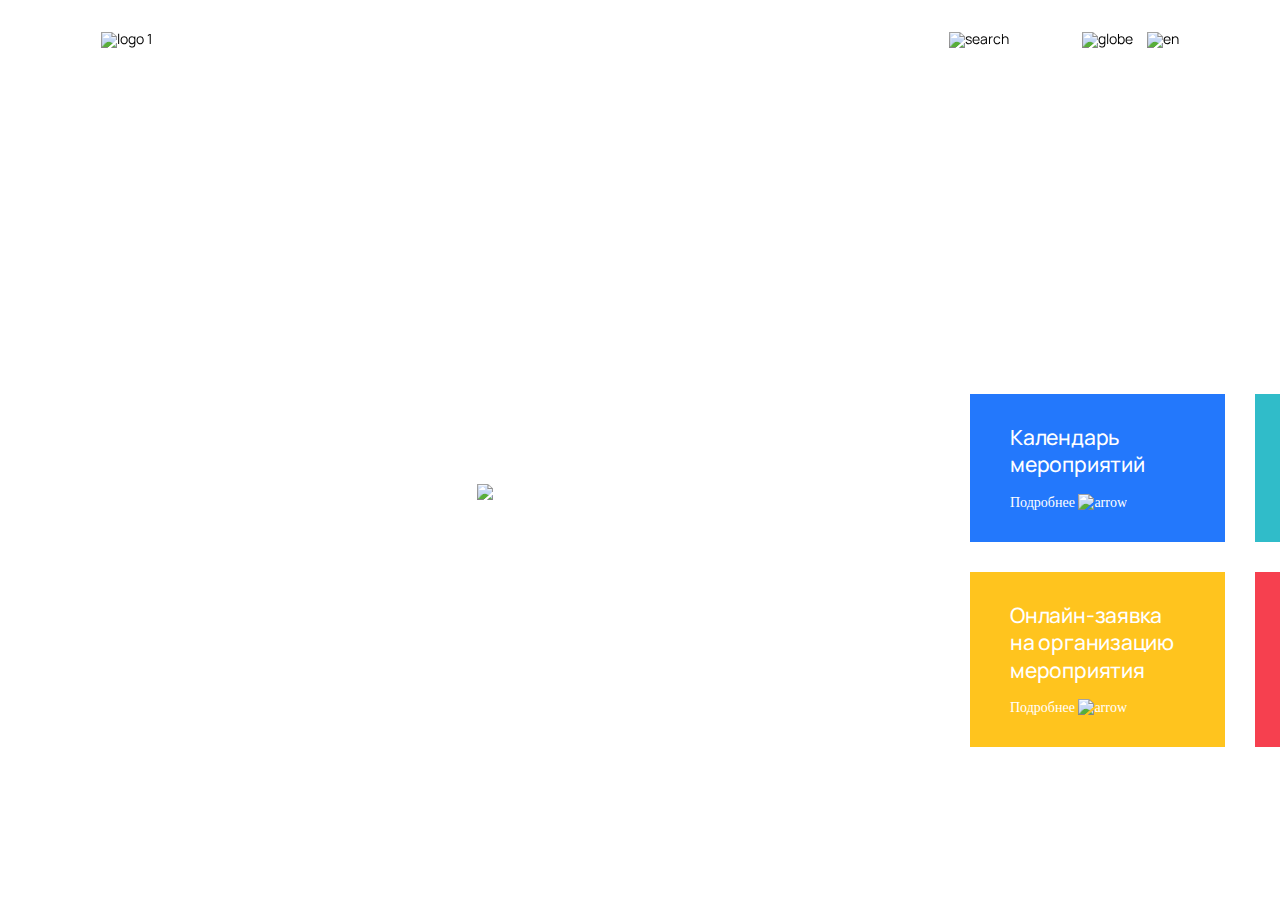
==== Expoforum/index.html @ a9dc6204 "Finished аfirst screen" ====
<!DOCTYPE html>
<html lang="en">
<head>
    <link href="https://fonts.googleapis.com/css?family=Manrope:400,500,700&display=swap&subset=cyrillic" rel="stylesheet">
    <link rel="stylesheet" href="css/style.css">
    <meta charset="UTF-8">
    <title>EXPOFORUM</title>
</head>
<body>
    <header id="header">
        <div class="container">
            <div class="navigation">
                <div class="logo">
                    <a href="#"><img src="images/logo 1.png" alt="logo 1"></a>
                </div>
                <nav class="header-main-menu">
                    <a href="#">О комплексе</a>
                    <a href="#">О компании</a>
                    <a href="#">Новости</a>
                    <a href="#">Медиа-банк</a>
                    <a href="#">Контакты</a>
                </nav>
                <nav class="header-right-bar">
                    <a href="#"><img src="images/Search.png" alt="search"></a>
                    <a href="#"><img src="images/Globe.png" alt="globe"> </a>
                    <a href="#"><img src="images/English.png" alt="en"></a>
                </nav>
            </div>
        </div>
    </header>
    <main class="main">
        <section class="first-screen">
            <div class="container">
                <div class="first-screen-block-wrapper">
                    <div class="first-screen-title">
                        <h1>ЭКСПОФОРУМ</h1>
                        <h4>конгрессно-выставочный центр Санкт-Петербурга</h4>
                        <p>О комплексе
                            <a href="#"><img src="images/Arrow1.png" alt="arrow"></a>
                        </p>
                    </div>
                    <div class="row">
                        <div class="first-screen-block-item item1">
                            <h3>Календарь мероприятий</h3>
                            <p>Подробнее
                            <a href="#"><img src="images/Arrow1.png" alt="arrow"></a></p>
                        </div>
                        <div class="first-screen-block-item item2">
                            <h3>Онлайн-заявка на организацию мероприятия</h3>
                            <p>Подробнее
                            <a href="#"><img src="images/Arrow1.png" alt="arrow"></a></p>
                        </div>
                        </div>
                    <div class="row">
                        <div class="first-screen-block-item item3">
                            <h3>Как добраться до Экспофорума</h3>
                            <p>Подробнее
                            <a href="#"><img src="images/Arrow1.png" alt="arrow"></a></p>
                        </div>
                        <div class="first-screen-block-item item4">
                            <h3>План и инфраструктура комплекса</h3>
                            <p>Подробнее
                            <a href="#"><img src="images/Arrow1.png" alt="arrow"></a></p>
                        </div>
                    </div>
                </div>
            </div>
        </section>
    </main>
    <footer class="footer"></footer>
</body>
</html>
---- Expoforum/css/style.css ----
* {
    box-sizing: border-box;
}

body {
    font: 400 14px/1 'Manrope', sans-serif;
    margin: 0;
}

a {
    text-decoration: none;
    color: inherit;
}

p, h1, h2, h3, h4, h5, h6 {
    margin: 0;
}

ul {
    list-style: none;
}
  
img {
    max-width: 100%;
}

#header {
    position: fixed;
    background-color: rgba(255,255,255,0.0);
    height: 80px;
    left: 0px;
    width: 100%;
    border-bottom: 1px solid #fff;
}
  
.container {
    box-sizing: border-box;
    max-width: 1920px;
    margin-left: auto;
    margin-right: auto;
    padding-left: 55px;
    padding-right: 55px;
}
  
.navigation {
    display: flex;
    justify-content: space-around;
    align-items: center;
    left: 0px;
    top: 0px;
    height: 80px;
}

.header-main-menu a + a {
    margin-left: 47px;
}

.header-right-bar a + a {
    margin-left: 70px;
    top: 55px;
}

.header-right-bar a + a + a {
    margin-left: 11px;
}

.header-main-menu {
    height: 22px;
    left: 807px;
    font-size: 16px;
    line-height: 135%;
    color: #FFFFFF;
}

.first-screen {
    width: 1920px;
    height: 800px;
    left: 0px;
    top: 0px;
    background: url('../images/bgc.png') no-repeat;
}

.first-screen-block-wrapper {
    display: flex;
    justify-content: flex-end;
    align-items: flex-end;
    height: 747px;
    width: 1455px;
}

.row {
    display: flex;
    flex-direction: column;
    align-items: flex-end;
}

.item1 {
    margin-bottom: 30px;
    width: 255px;
    height: 148px;
    background: #2378FC;
}

.item3 {
    width: 255px;
    height: 148px;
    background: #30BCC9;
}

.item2 {
    width: 255px;
    height: 175px;
    background: #FFC41E;
}

.item4 {
    margin-left: 30px;
    margin-top: 30px;
    width: 255px;
    height: 175px;
    background: #F6404F;
}

.item1, .item2, .item3, .item4 {
    padding: 30px 40px;
}

h3 {
    font-style: normal;
    font-weight: 500;
    font-size: 21px;
    line-height: 130%;
    letter-spacing: -0.01em;
    color: #FFFFFF;
}

p {
    font-family: Circe;
    font-style: normal;
    font-weight: normal;
    font-size: 14px;
    line-height: 135%;
    color: #FFFFFF;
    padding-top: 15px;
}

.first-screen-title {
    margin-top: 267px;
    margin-right: 37px;
    align-self: flex-start;
    width: 535px;
    height: 224px;
}

.first-screen-title h1 {
    margin-bottom: 35px;
    width: 420px;
    height: 74px;
    left: 403px;
    top: 274px;
    font-style: normal;
    font-weight: bold;
    font-size: 64px;
    line-height: 160%;
    text-transform: uppercase;
    color: #FFFFFF;
}

.first-screen-title h4 {
    margin-bottom: 25px;
    width: 403px;
    height: 68px;
    left: 405px;
    top: 383px;
    font-style: normal;
    font-weight: normal;
    font-size: 24px;
    line-height: 140%;
    color: #FFFFFF;
}
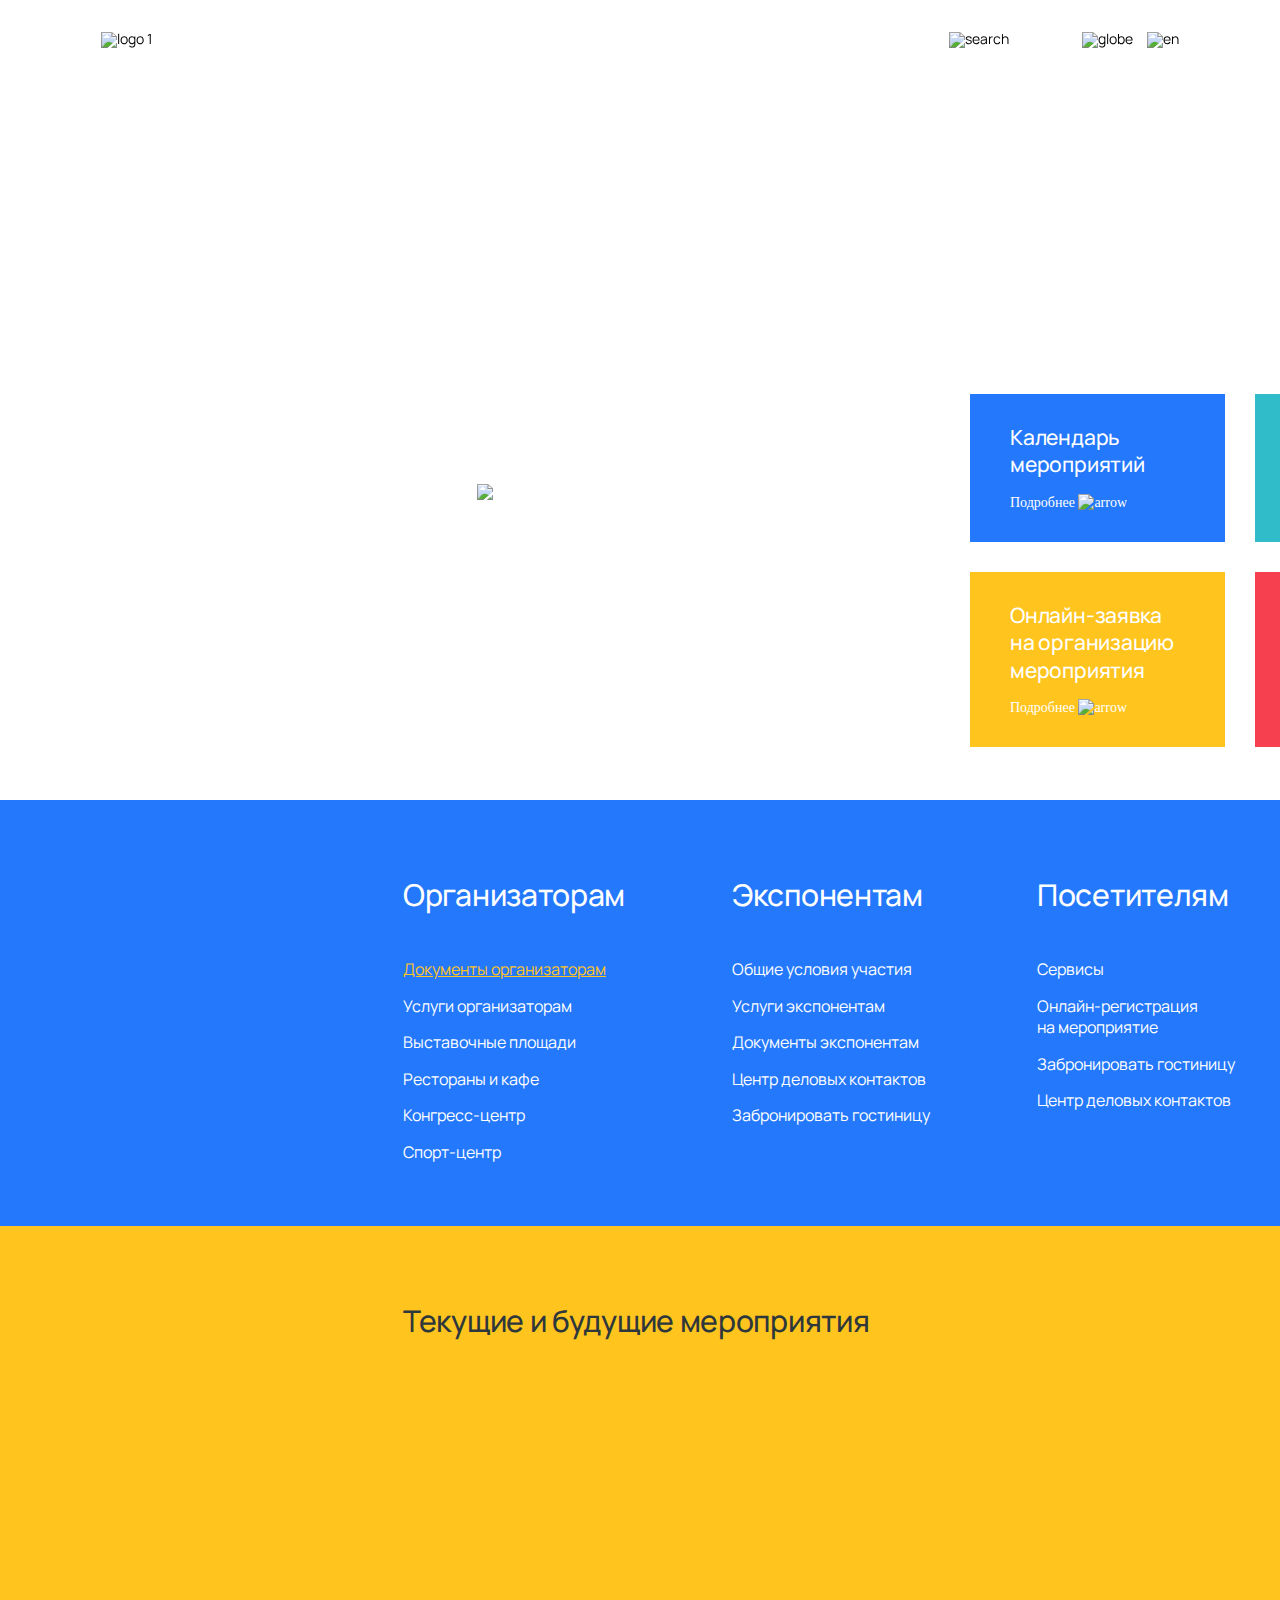
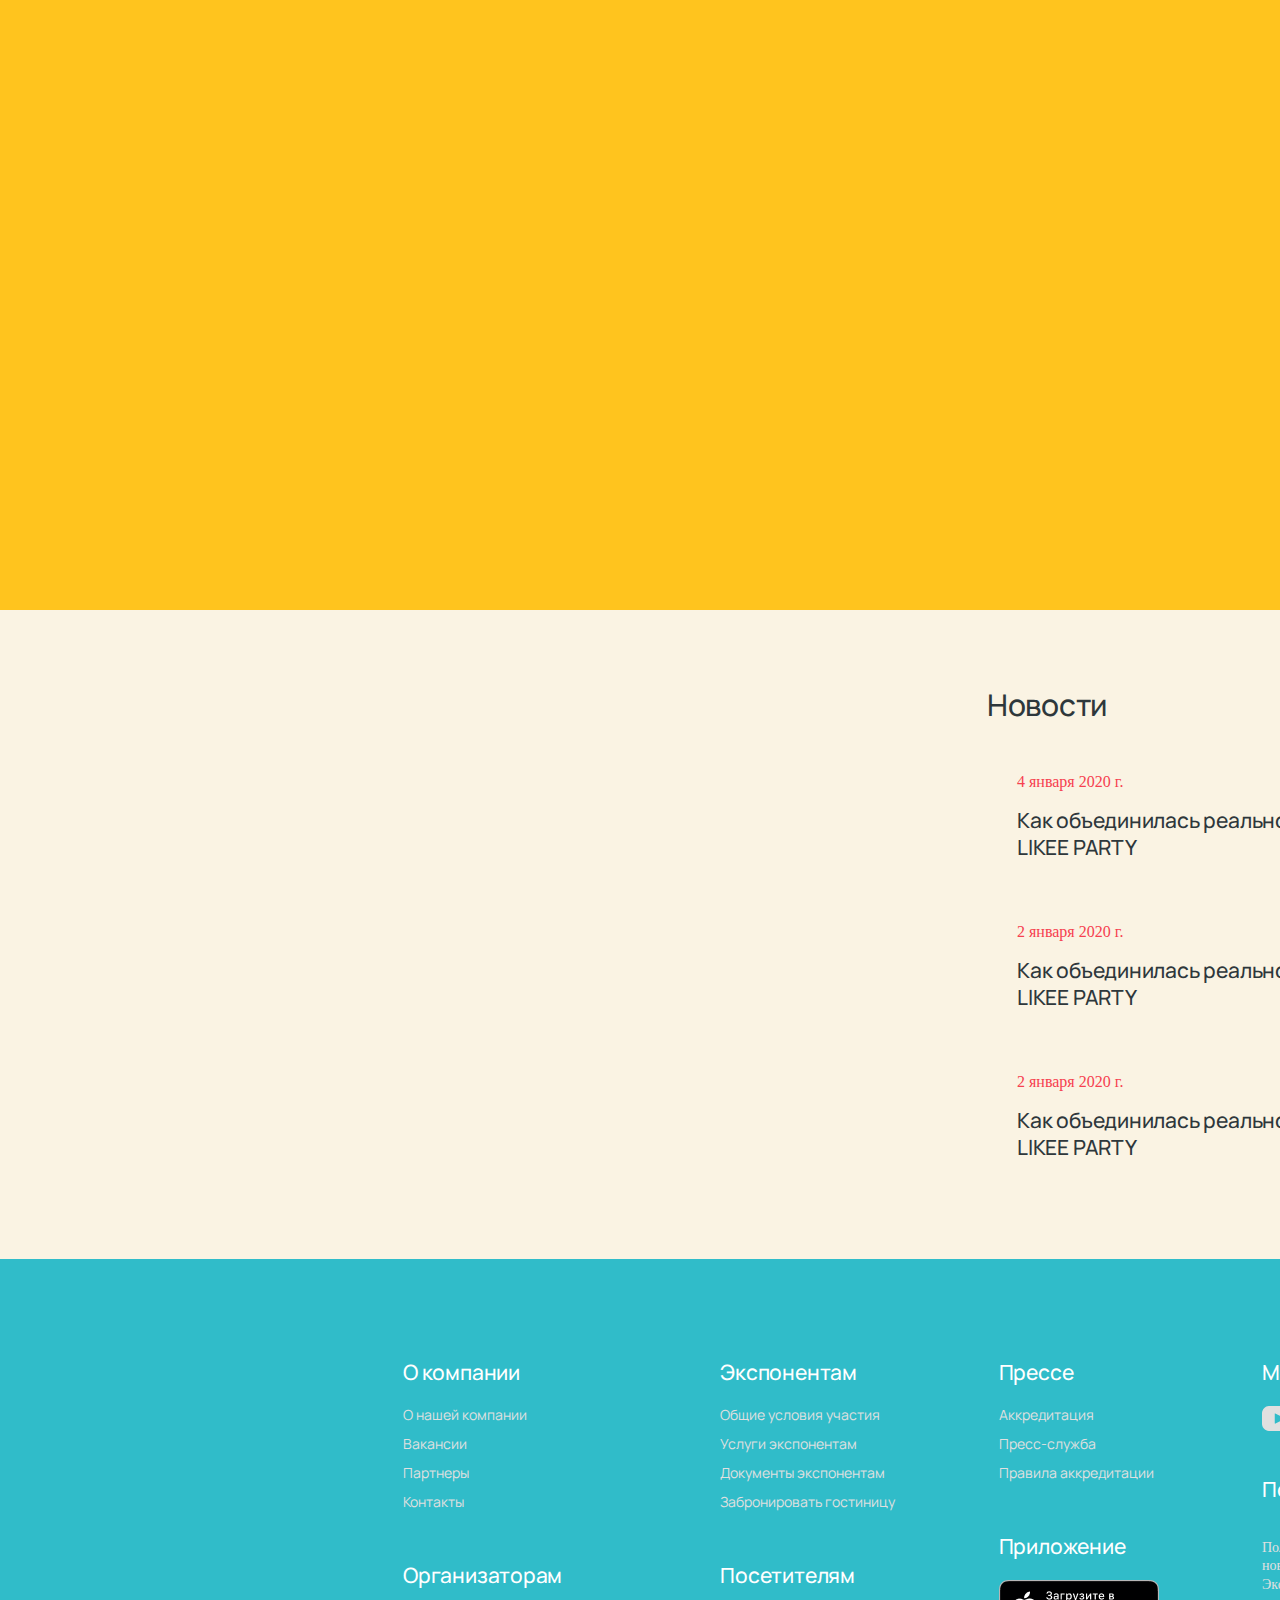
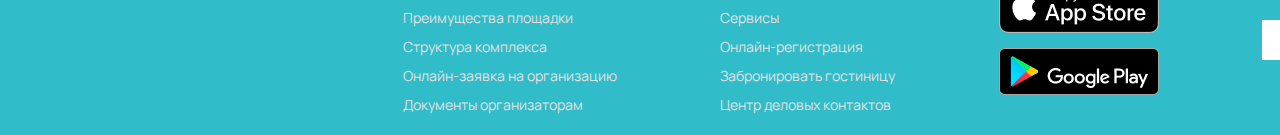
==== commit d75086cc: "Added footer" ====
--- a/Expoforum/index.html
+++ b/Expoforum/index.html
@@ -8,7 +8,7 @@
 </head>
 <body>
     <header id="header">
-        <div class="container">
+        <div class="container-footer">
             <div class="navigation">
                 <div class="logo">
                     <a href="#"><img src="images/logo 1.png" alt="logo 1"></a>
@@ -30,7 +30,7 @@
     </header>
     <main class="main">
         <section class="first-screen">
-            <div class="container">
+            <div class="container-footer">
                 <div class="first-screen-block-wrapper">
                     <div class="first-screen-title">
                         <h1>ЭКСПОФОРУМ</h1>
@@ -67,6 +67,175 @@
             </div>
         </section>
     </main>
-    <footer class="footer"></footer>
+    <section class="bcg">
+        <div class="container">
+            <div class="side-menu-list">
+                <div class="item">
+                    <h2>Организаторам</h2>
+                    <p class="text-decoration">Документы организаторам</p>
+                    <p>Услуги организаторам</p>
+                    <p>Выставочные площади</p>
+                    <p>Рестораны и кафе</p>
+                    <p>Конгресс-центр</p>
+                    <p>Спорт-центр</p>
+                </div>
+                <div class="item">
+                    <h2>Экспонентам</h2>
+                    <p>Общие условия участия</p>
+                    <p>Услуги экспонентам</p>
+                    <p>Документы экспонентам</p>
+                    <p>Центр деловых контактов</p>
+                    <p>Забронировать гостиницу</p>
+                </div>
+                <div class="item">
+                    <h2>Посетителям</h2>
+                    <p>Сервисы</p>
+                    <p>Онлайн-регистрация <br>на мероприятие</p>
+                    <p>Забронировать гостиницу</p>
+                    <p>Центр деловых контактов</p>
+                </div>
+                <div class="item">
+                    <h2>Прессе</h2>
+                    <p>Аккредитация</p>
+                    <p>Пресс-служба</p>
+                    <p>Правила аккредитации</p>
+                </div>
+            </div>
+        </div>
+    </section>
+    <section class="events">
+        <div class="container">
+            <div class="event-text">
+                <h2>Текущие и будущие мероприятия</h2>
+                <a href="#">Все мероприятия
+                    <img src="./images/Arrow2.png" alt="">
+                </a>
+            </div>
+            <div class="row-event">
+                <div class="event-item">
+                    <img src="./images/events__item.png" alt="">
+                </div>
+                <div class="event-item">
+                    <img src="./images/events__list.png" alt="">
+                </div>
+                <div class="event-item">
+                    <img src="./images/events__list (1).png" alt="">
+                </div>
+            </div>
+            <div class="row-event">
+                <div class="event-item">
+                    <img src="./images/events__list (2).png" alt="">
+                </div>
+                <div class="event-item">
+                    <img src="./images/events__list (3).png" alt="">
+                </div>
+                <div class="event-item">
+                    <img src="./images/events__list (4).png" alt="">
+                </div>
+            </div>
+        </div>
+    </section>
+    <section class="news">
+        <div class="container">
+            <div class="news-area">
+                <div class="news-column">
+                    <div class="ad"><img src="./images/ad-1.png" alt=""></div>
+                    <div class="ad"><img src="./images/ad-2.png" alt=""></div>
+                </div>
+                <div class="news-column2">
+                    <div class="event-text">
+                        <h2>Новости</h2>
+                        <a href="#">Все новости
+                            <img src="./images/Arrow2.png" alt="">
+                        </a>
+                    </div>
+                    <div class="news-item">
+                        <img src="./images/Rectangle 11.png" alt="">
+                        <div class="news-item-info">
+                            <p>4 января 2020 г.</p>
+                            <h3>Как объединилась реальность и виртуальность – LIKEE PARTY</h3>
+                        </div>
+                    </div>
+                    <div class="news-item">
+                        <img src="./images/Rectangle 11 (1).png" alt="">
+                        <div class="news-item-info">
+                            <p>2 января 2020 г.</p>
+                            <h3>Как объединилась реальность и виртуальность – LIKEE PARTY</h3>
+                        </div>
+                    </div>
+                    <div class="news-item">
+                        <img src="./images/Rectangle 11 (2).png" alt="">
+                        <div class="news-item-info">
+                            <p>2 января 2020 г.</p>
+                            <h3>Как объединилась реальность и виртуальность – LIKEE PARTY</h3>
+                        </div>
+                    </div>
+                </div>
+            </div>
+        </div>
+    </section>
+    <footer class="footer">
+        <div class="container">
+            <div class="footer-links">
+                <div class="footer-link">
+                    <h3>О компании</h3>
+                    <a href="#">О нашей компании</a>
+                    <a href="#">Вакансии</a>
+                    <a href="#">Партнеры</a>
+                    <a href="#">Контакты</a>
+                    <h3>Организаторам</h3>
+                    <a href="#">Преимущества площадки</a>
+                    <a href="#">Структура комплекса</a>
+                    <a href="#">Онлайн-заявка на организацию</a>
+                    <a href="#">Документы организаторам</a>
+                </div>
+                <div class="footer-link">
+                    <h3>Экспонентам</h3>
+                    <a href="#">Общие условия участия</a>
+                    <a href="#">Услуги экспонентам</a>
+                    <a href="#">Документы экспонентам</a>
+                    <a href="#">Забронировать гостиницу</a>
+                    <h3>Посетителям</h3>
+                    <a href="#">Сервисы</a>
+                    <a href="#">Онлайн-регистрация</a>
+                    <a href="#">Забронировать гостиницу</a>
+                    <a href="#">Центр деловых контактов</a>
+                </div>
+                <div class="footer-link">
+                    <h3>Прессе</h3>
+                    <a href="#">Аккредитация</a>
+                    <a href="#">Пресс-служба</a>
+                    <a href="#">Правила аккредитации</a>
+                    <h3>Приложение</h3>
+                    <a href="#">
+                        <img src="./images/Frame.png" alt="">
+                    </a>
+                    <a href="#">
+                        <img src="./images/Group2.png" alt="">
+                    </a>
+                </div>
+                <div class="footer-link">
+                    <h3>Мы в соц. сетях</h3>
+                    <div class="social-media">
+                        <a href="#">
+                            <img src="./images/Vector.png" alt="">
+                        </a>
+                        <a href="#">
+                            <img src="./images/Group.png" alt="">
+                        </a>
+                        <a href="#">
+                            <img src="./images/facebook-logo.png" alt="">
+                        </a>
+                        <a href="#">
+                            <img src="./images/instagram.png" alt="">
+                        </a>
+                        <h3>Подписка на новости</h3>
+                        <p>Получайте все самые последние</br> новости о мероприятиях в</br> Экспофоруме.</p>
+                        <img src="./images/footer__form.png" alt="">
+                    </div>
+                </div>
+            </div>   
+        </div>
+    </footer>
 </body>
 </html>--- a/Expoforum/css/style.css
+++ b/Expoforum/css/style.css
@@ -33,7 +33,7 @@
     border-bottom: 1px solid #fff;
 }
   
-.container {
+.container-footer {
     box-sizing: border-box;
     max-width: 1920px;
     margin-left: auto;
@@ -177,4 +177,204 @@
     font-size: 24px;
     line-height: 140%;
     color: #FFFFFF;
+}
+
+.bcg {
+    padding: 75px 0;
+    width: 1920px;
+    height: 426px;
+    left: 0px;
+    top: 800px;
+    background: #2378FC;
+}
+
+.container {
+    width: 1114px;
+    left: 403px;
+    top: 875px;
+    margin: 0 403px;
+}
+
+.side-menu-list {
+    display: flex;
+    justify-content: space-between;
+}
+
+.item h2 {
+    margin-bottom: 30px;
+    font-style: normal;
+    font-weight: 500;
+    font-size: 30px;
+    line-height: 130%;
+    letter-spacing: -0.01em;
+    color: #FFFFFF;
+}
+
+.item p {
+    font-family: 'Manrope', sans-serif;
+    font-style: normal;
+    font-weight: normal;
+    font-size: 16px;
+    color: #FFFFFF;
+}
+
+.item .text-decoration {
+    text-decoration-line: underline;
+    color: #FFC41E;
+}
+
+.events {
+    width: 1920px;
+    height: 984px;
+    left: 0px;
+    top: 1233px;
+    background: #FFC41E;
+}
+
+.event-text {
+    display: flex;
+    justify-content: space-between;
+    padding-top: 75px;
+    padding-bottom: 55px;
+}
+
+.event-text h2 {
+    left: 405px;
+    top: 1308px;
+    font-style: normal;
+    font-weight: 500;
+    font-size: 30px;
+    line-height: 130%;
+    letter-spacing: -0.01em;
+    color: #2E373B;
+}
+
+.event-text a {
+    font-style: normal;
+    font-weight: 500;
+    font-size: 21px;
+    line-height: 130%;
+    text-align: right;
+    letter-spacing: -0.01em;
+    text-decoration-line: underline;
+    color: #2E373B;
+}
+
+.event-item {
+    width: 350px;
+    height: 348px;
+    margin-bottom: 30px;
+}
+
+.row-event {
+    display: flex;
+    justify-content: space-between;
+    flex-direction: row;
+}
+
+.news {
+    width: 1920px;
+    height: 649px;
+    left: 0px;
+    top: 2210px;
+    background: #FAF3E3;
+}
+
+.news-area {
+    display: flex;
+    justify-content: space-between;
+}
+
+.news-column {
+    display: flex;
+    flex-direction: column;
+    padding-top: 75px;
+}
+
+.news-column .ad {
+    width: 445px;
+    height: 215px;
+    margin-bottom: 59px;
+}
+
+.news-column2 {
+    width: 530px;
+}
+
+.news-item {
+    display: flex;
+    width: 530px;
+    height: 120px;
+    margin-bottom: 30px;
+}
+
+.news-column2 .event-text {
+    margin-bottom: -23px;
+  
+}
+
+.news-item-info p {
+    font-style: normal;
+    font-weight: normal;
+    font-size: 16px;
+    line-height: 135%;
+    color: #F6404F;
+    margin-left: 30px;
+    margin-bottom: 14px;
+}
+
+.news-item-info h3 {
+    font-style: normal;
+    font-weight: 500;
+    font-size: 21px;
+    line-height: 130%;
+    letter-spacing: -0.01em;
+    color: #2E373B;
+    margin-left: 30px;
+}
+
+footer {
+    width: 1920px;
+    height: 476px;
+    left: 0px;
+    background: #30BCC9;
+}
+
+.footer-link {
+    display: flex;
+    flex-direction: column;
+}
+
+.footer-links {
+    display: flex;
+    justify-content: space-between;
+    flex-wrap: wrap;
+    padding-top: 60px;
+}
+
+.footer-link a {
+    font-style: normal;
+    font-weight: normal;
+    font-size: 14px;
+    line-height: 135%;
+    color: #E0E0E0;
+    margin-bottom: 10px;
+}
+
+.footer-links .footer-link+.footer-link {
+    margin-left: 100px;
+}
+
+.footer-link h3 {
+    margin-top: 40px;
+    margin-bottom: 20px;
+}
+
+.footer-link p {
+    font-style: normal;
+    font-weight: normal;
+    font-size: 14px;
+    line-height: 135%;
+    color: #E0E0E0;
+    margin-bottom: 25px;
 }